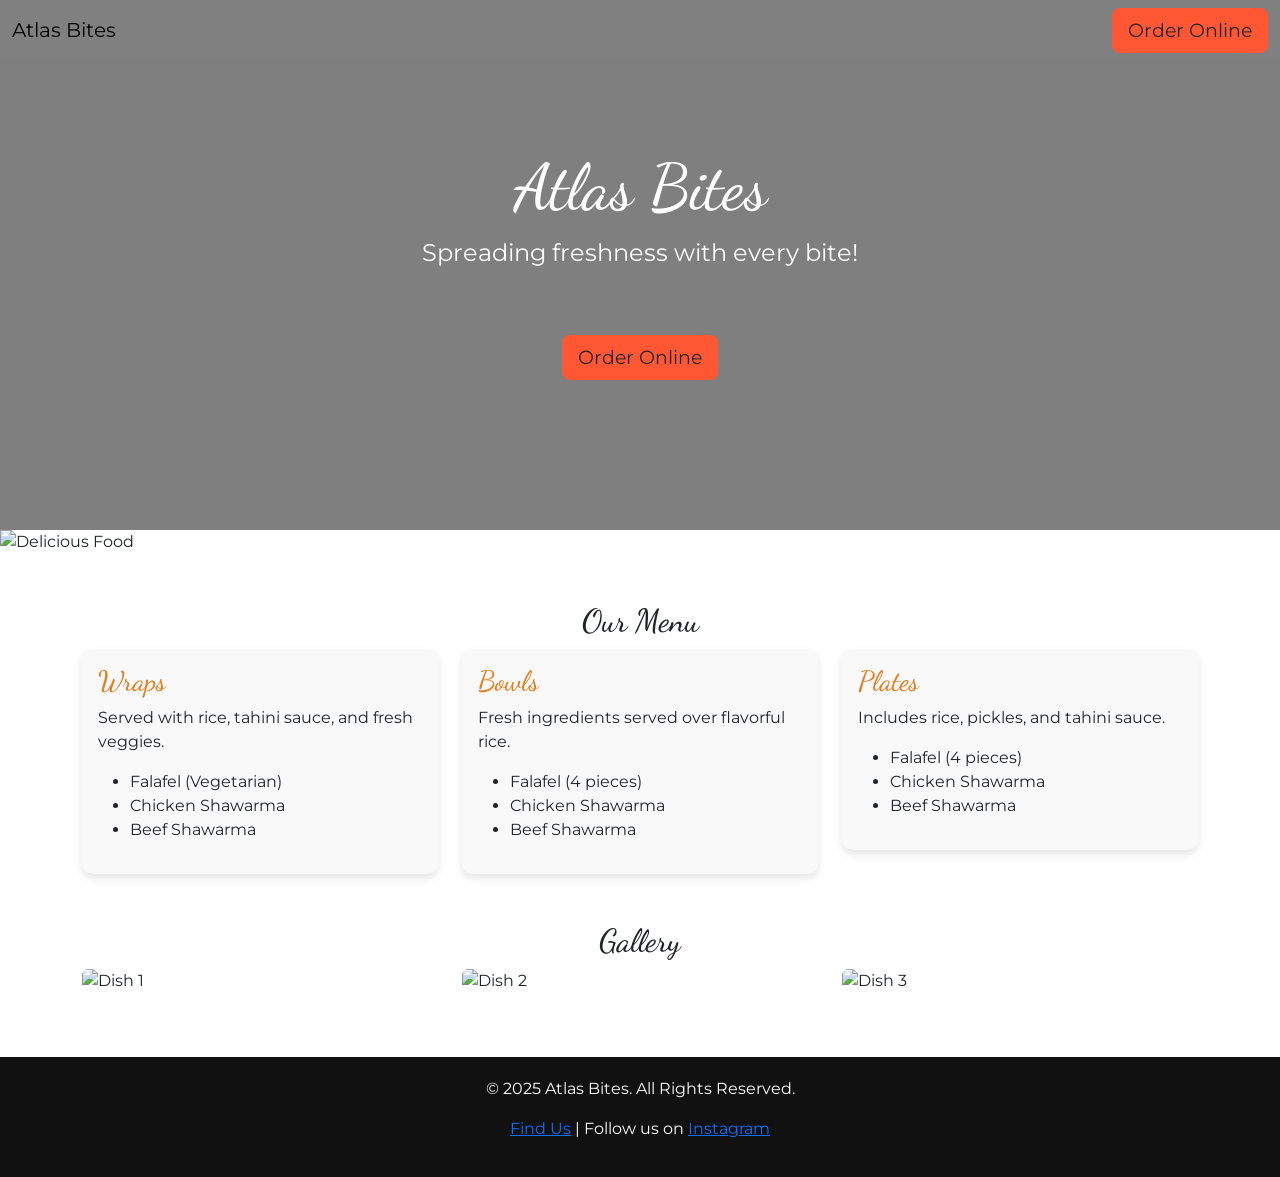
==== chat.html @ 41b6a377 "Updated Navbar & main image" ====
<!DOCTYPE html>
<html lang="en">
<head>
    <meta charset="UTF-8">
    <meta name="viewport" content="width=device-width, initial-scale=1">
    <title>Atlas Bites</title>
    <link href="https://cdn.jsdelivr.net/npm/bootstrap@5.3.0/dist/css/bootstrap.min.css" rel="stylesheet">
    <link href="https://fonts.googleapis.com/css2?family=Dancing+Script:wght@400;700&family=Montserrat:wght@400;700&display=swap" rel="stylesheet">
    <style>
        body {
            font-family: 'Montserrat', sans-serif;
        }
        h1, h2, h3 {
            font-family: 'Dancing Script', cursive;
        }
        .navbar {
            background: grey;
        }
        .hero {
            background: url('https://atlasbitesfoodtruck.com/wp-content/uploads/2024/07/Ext.jpeg') center/cover no-repeat;
            color: white;
            padding: 150px 20px;
            text-align: center;
            position: relative;
        }
        .hero::before {
            content: '';
            position: absolute;
            top: 0; left: 0; right: 0; bottom: 0;
            background: rgba(0, 0, 0, 0.5);
            z-index: 0;
        }
        .hero-content {
            position: relative;
            z-index: 1;
        }
        .hero h1 {
            font-size: 4rem;
        }
        .hero p {
            font-size: 1.5rem;
        }
        .menu-card {
            border: none;
            background: #f9f9f9;
            border-radius: 10px;
            box-shadow: 0 4px 8px rgba(0, 0, 0, 0.1);
        }
        .menu-card h3 {
            color: #e67e22;
        }
        .btn-order {
            background-color: #ff5733;
            border: none;
            font-size: 1.2rem;
        }
        .btn-order:hover {
            background-color: #e74c3c;
        }
        footer {
            background: #111;
            color: white;
            padding: 20px 0;
        }
    </style>
</head>
<body>
    <nav class="navbar fixed-top">
        <div class="container-fluid">
            <a class="navbar-brand" href="#">Atlas Bites</a>
                        <a href="https://order.getrevi.com/atlas-bites-1477" class="btn btn-order btn-lg">Order Online</a>

            <!--
            <button class="navbar-toggler" type="button" data-bs-toggle="collapse" data-bs-target="#navbarNav">
                <span class="navbar-toggler-icon"></span>
            </button>
            <div class="collapse navbar-collapse" id="navbarNav">
                <ul class="navbar-nav ms-auto">
                    <li class="nav-item"><a class="nav-link" href="#menu">Menu</a></li>
                    <li class="nav-item"><a class="nav-link" href="#gallery">Gallery</a></li>
                    <li class="nav-item"><a class="nav-link" href="#contact">Contact</a></li>
                </ul>
            </div>
            -->
        </div>
    </nav>

    <header class="hero">
        <div class="hero-content">
            <h1>Atlas Bites</h1>
            <p>Spreading freshness with every bite!</p>
            <br/> <br/>
            <a href="https://order.getrevi.com/atlas-bites-1477" class="btn btn-order btn-lg">Order Online</a>
        </div>
    </header>

    <!-- Full-width Image Section -->
    <section class="full-width-image">
        <img src="https://img.cdn4dd.com/cdn-cgi/image/fit=cover,width=1000,height=300,format=auto,quality=80/https://doordash-static.s3.amazonaws.com/media/store/header/1237aa59-29a7-4658-9473-f503c4140899.jpg" alt="Delicious Food" class="img-fluid w-100">
    </section>

    <section id="menu" class="container my-5">
        <h2 class="text-center">Our Menu</h2>
        <div class="row">
            <div class="col-md-4">
                <div class="menu-card p-3">
                    <h3>Wraps</h3>
                    <p>Served with rice, tahini sauce, and fresh veggies.</p>
                    <ul>
                        <li>Falafel (Vegetarian)</li>
                        <li>Chicken Shawarma</li>
                        <li>Beef Shawarma</li>
                    </ul>
                </div>
            </div>
            <div class="col-md-4">
                <div class="menu-card p-3">
                    <h3>Bowls</h3>
                    <p>Fresh ingredients served over flavorful rice.</p>
                    <ul>
                        <li>Falafel (4 pieces)</li>
                        <li>Chicken Shawarma</li>
                        <li>Beef Shawarma</li>
                    </ul>
                </div>
            </div>
            <div class="col-md-4">
                <div class="menu-card p-3">
                    <h3>Plates</h3>
                    <p>Includes rice, pickles, and tahini sauce.</p>
                    <ul>
                        <li>Falafel (4 pieces)</li>
                        <li>Chicken Shawarma</li>
                        <li>Beef Shawarma</li>
                    </ul>
                </div>
            </div>
        </div>
    </section>

    <section id="gallery" class="container my-5">
        <h2 class="text-center">Gallery</h2>
        <div class="row">
            <div class="col-md-4">
                <img src="https://atlasbitesfoodtruck.com/wp-content/uploads/2024/10/PXL_20240929_0123244415.jpg" alt="Dish 1" class="img-fluid rounded mb-3">
            </div>
            <div class="col-md-4">
                <img src="https://atlasbitesfoodtruck.com/wp-content/uploads/2024/10/PXL_20240811_2122103394-1320x1753.jpg" alt="Dish 2" class="img-fluid rounded mb-3">
            </div>
            <div class="col-md-4">
                <img src="https://atlasbitesfoodtruck.com/wp-content/uploads/2024/10/PXL_20240929_0123244415.jpg" alt="Dish 3" class="img-fluid rounded mb-3">
            </div>
        </div>
    </section>

    <footer>
        <div class="container text-center">
            <p>&copy; 2025 Atlas Bites. All Rights Reserved.</p>
            <p><a href="https://www.google.com/maps/place/Atlas+Bites/@37.7707821,-122.3940148,17z/data=!3m1!4b1!4m6!3m5!1s0x808f7ff0ec2d5685:0x342c058bae33bd88!8m2!3d37.7707779!4d-122.3914399!16s%2Fg%2F11y5wcykhs?entry=ttu&g_ep=EgoyMDI1MDExNS4wIKXMDSoASAFQAw%3D%3D" target="_blank">Find Us</a> | Follow us on <a href="https://www.instagram.com/atlas_bites/ ">Instagram</a></p>
        </div>
    </footer>

    <script src="https://cdn.jsdelivr.net/npm/bootstrap@5.3.0/dist/js/bootstrap.bundle.min.js"></script>
</body>
</html>
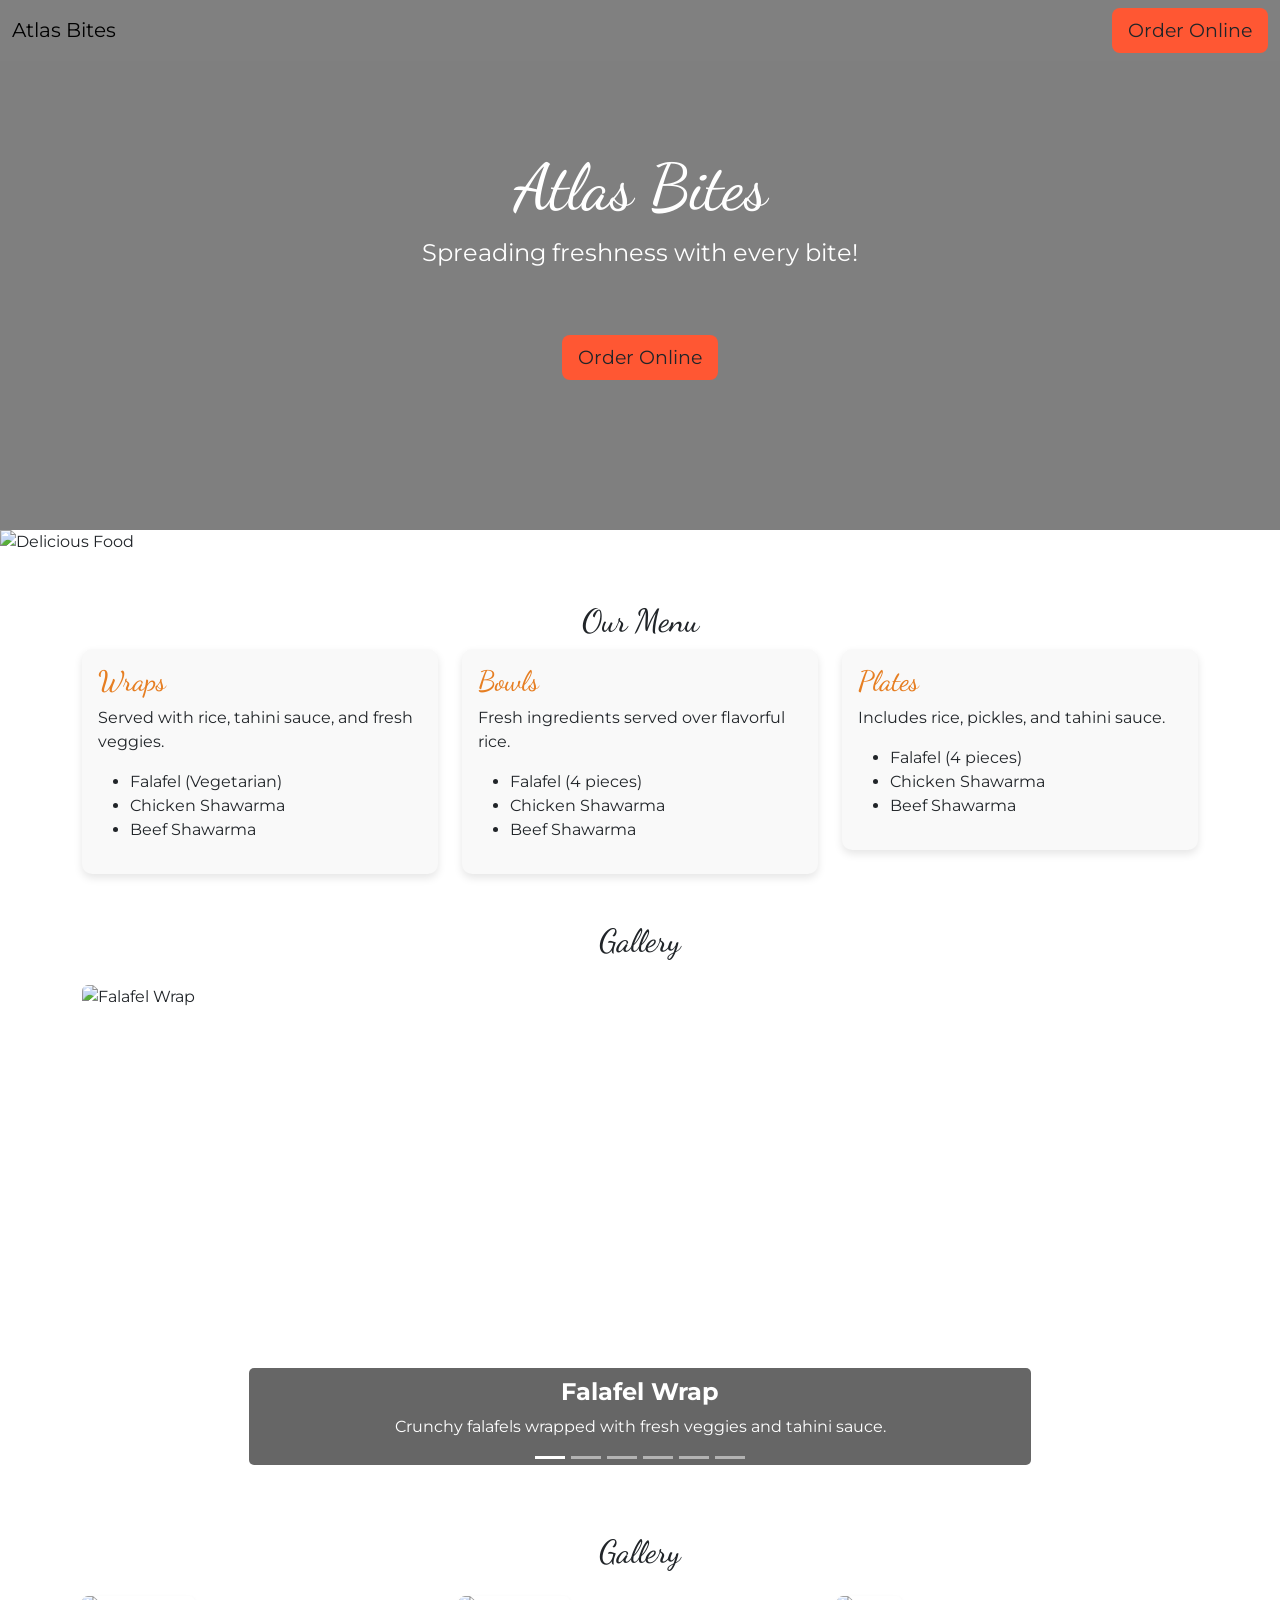
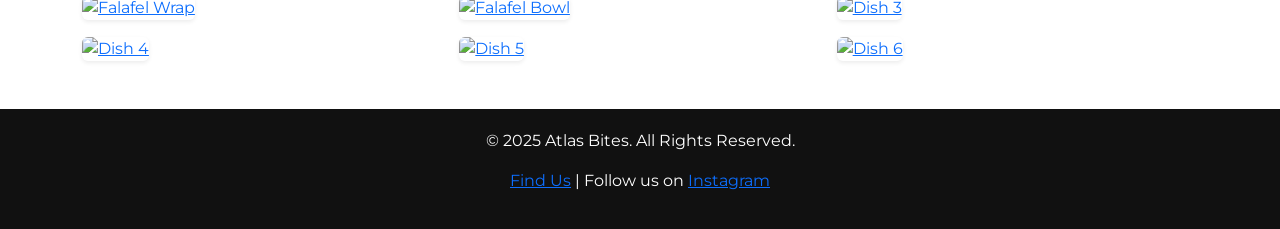
==== commit 4b06cbdc: "Added Carousel Fixed Gallery pictures" ====
--- a/chat.html
+++ b/chat.html
@@ -62,6 +62,32 @@
             color: white;
             padding: 20px 0;
         }
+        #gallery4 img {
+    transition: transform 0.3s ease-in-out;
+}
+#gallery4 img:hover {
+    transform: scale(1.05);
+}
+    #gallery .carousel-item img {
+    height: 500px; /* Adjust to fit your layout */
+    object-fit: cover;
+    border-radius: 10px;
+}
+
+.carousel-caption {
+    background: rgba(0, 0, 0, 0.6); /* Dark overlay for readability */
+    padding: 10px;
+    border-radius: 5px;
+}
+.carousel-caption h5 {
+    font-size: 1.5rem;
+    font-weight: bold;
+}
+.carousel-caption p {
+    font-size: 1rem;
+}
+    
+    
     </style>
 </head>
 <body>
@@ -138,20 +164,176 @@
         </div>
     </section>
 
-    <section id="gallery" class="container my-5">
-        <h2 class="text-center">Gallery</h2>
-        <div class="row">
-            <div class="col-md-4">
-                <img src="https://atlasbitesfoodtruck.com/wp-content/uploads/2024/10/PXL_20240929_0123244415.jpg" alt="Dish 1" class="img-fluid rounded mb-3">
-            </div>
-            <div class="col-md-4">
-                <img src="https://atlasbitesfoodtruck.com/wp-content/uploads/2024/10/PXL_20240811_2122103394-1320x1753.jpg" alt="Dish 2" class="img-fluid rounded mb-3">
-            </div>
-            <div class="col-md-4">
-                <img src="https://atlasbitesfoodtruck.com/wp-content/uploads/2024/10/PXL_20240929_0123244415.jpg" alt="Dish 3" class="img-fluid rounded mb-3">
-            </div>
-        </div>
-    </section>
+
+<section id="gallery" class="container my-5">
+    <h2 class="text-center mb-4">Gallery</h2>
+    <div id="galleryCarousel" class="carousel slide" data-bs-ride="carousel">
+        
+        <!-- Indicators -->
+        <div class="carousel-indicators">
+            <button type="button" data-bs-target="#galleryCarousel" data-bs-slide-to="0" class="active"></button>
+            <button type="button" data-bs-target="#galleryCarousel" data-bs-slide-to="1"></button>
+            <button type="button" data-bs-target="#galleryCarousel" data-bs-slide-to="2"></button>
+            <button type="button" data-bs-target="#galleryCarousel" data-bs-slide-to="3"></button>
+            <button type="button" data-bs-target="#galleryCarousel" data-bs-slide-to="4"></button>
+            <button type="button" data-bs-target="#galleryCarousel" data-bs-slide-to="5"></button>
+        </div>
+
+        <!-- Carousel Items -->
+        <div class="carousel-inner">
+            <div class="carousel-item active">
+                <img src="https://lh3.googleusercontent.com/eik5itx_2-xG-3v-65cLgHfN0I5_AABry6eFWAaEjzH28Kd3rEI9MUqm2z5mnYriUInRmoznuA3V0tOt=s265-w265-h265 " class="d-block w-100 rounded" alt="Falafel Wrap">
+                <div class="carousel-caption d-none d-md-block">
+                    <h5>Falafel Wrap</h5>
+                    <p>Crunchy falafels wrapped with fresh veggies and tahini sauce.</p>
+                </div>
+            </div>
+            <div class="carousel-item">
+                <img src="https://lh3.googleusercontent.com/KzyPBMZM3Hbl9LE9YayP52LOGe_an5tlnQ4gH8uawosSKAmszMRq1ZFWXhkHJH9INf32NobJcoFzqr7K=s265-w265-h265" class="d-block w-100 rounded" alt="Chicken Shawarma">
+                <div class="carousel-caption d-none d-md-block">
+                    <h5>Chicken Shawarma</h5>
+                    <p>Marinated chicken, perfectly grilled and served over rice.</p>
+                </div>
+            </div>
+            <div class="carousel-item">
+                <img src="https://lh3.googleusercontent.com/GktOfw4BSkoB-1Ka0WzoZMDVZoJxHvSCgMfRYD6MFqnxFYHDyICEJUe6HmfOhpfnxcbUwWQFZ0pQ4lFx=s265-w265-h265" class="d-block w-100 rounded" alt="Beef Shawarma">
+                <div class="carousel-caption d-none d-md-block">
+                    <h5>Beef Shawarma</h5>
+                    <p>Slow-roasted beef with Mediterranean spices, served with pita.</p>
+                </div>
+            </div>
+            <div class="carousel-item">
+                <img src="https://lh3.googleusercontent.com/0M6LZBCOfVjy4QAX6rcOjcOcIi_dJdvSap_Gp6cnUt6nBEiQzShtDaYRdBG5tPvRvslmYk3VzGsonTgi=s265-w265-h265" class="d-block w-100 rounded" alt="Hummus">
+                <div class="carousel-caption d-none d-md-block">
+                    <h5>Hummus</h5>
+                    <p>Creamy blend of chickpeas, tahini, and olive oil, served with pita.</p>
+                </div>
+            </div>
+            <div class="carousel-item">
+                <img src="https://lh3.googleusercontent.com/v5IWiEzqjpTzfG44lK8sQgu1Zb6ixOy_mN3pxbUuSFLvPu_TwksTSBZcxt2gRRaRDaZNaHhpSwq34e4b=s265-w265-h265" class="d-block w-100 rounded" alt="Lentil Soup">
+                <div class="carousel-caption d-none d-md-block">
+                    <h5>Lentil Soup</h5>
+                    <p>Comforting lentil soup with fresh herbs and spices.</p>
+                </div>
+            </div>
+            <div class="carousel-item">
+                <img src="https://lh3.googleusercontent.com/-b-OsTQvsOnscytm6seUZ8RTiS6bLI_QxC2e5sI71WlmO01LpAvvLFb3DvtgUiTFIpNhdED93TxcdEb6=s265-w265-h265" class="d-block w-100 rounded" alt="Atlas Salad">
+                <div class="carousel-caption d-none d-md-block">
+                    <h5>Atlas Salad</h5>
+                    <p>A refreshing mix of cucumbers, tomatoes, olives, and feta cheese.</p>
+                </div>
+            </div>
+        </div>
+
+        <!-- Carousel Controls -->
+        <button class="carousel-control-prev" type="button" data-bs-target="#galleryCarousel" data-bs-slide="prev">
+            <span class="carousel-control-prev-icon"></span>
+        </button>
+        <button class="carousel-control-next" type="button" data-bs-target="#galleryCarousel" data-bs-slide="next">
+            <span class="carousel-control-next-icon"></span>
+        </button>
+    </div>
+</section>
+
+    
+    
+<section id="gallery4" class="container my-5">
+    <h2 class="text-center mb-4">Gallery</h2>
+    <div class="row g-3">
+        <div class="col-6 col-md-4">
+            <a href="https://lh3.googleusercontent.com/eik5itx_2-xG-3v-65cLgHfN0I5_AABry6eFWAaEjzH28Kd3rEI9MUqm2z5mnYriUInRmoznuA3V0tOt=s265-w265-h265" data-bs-toggle="modal" data-bs-target="#imageModal1">
+                <img src="https://lh3.googleusercontent.com/eik5itx_2-xG-3v-65cLgHfN0I5_AABry6eFWAaEjzH28Kd3rEI9MUqm2z5mnYriUInRmoznuA3V0tOt=s265-w265-h265" class="img-fluid rounded shadow-sm" alt="Falafel Wrap">
+            </a>
+        </div>
+        <div class="col-6 col-md-4">
+            <a href="https://lh3.googleusercontent.com/KzyPBMZM3Hbl9LE9YayP52LOGe_an5tlnQ4gH8uawosSKAmszMRq1ZFWXhkHJH9INf32NobJcoFzqr7K=s265-w265-h265" data-bs-toggle="modal" data-bs-target="#imageModal2">
+                <img src="https://lh3.googleusercontent.com/KzyPBMZM3Hbl9LE9YayP52LOGe_an5tlnQ4gH8uawosSKAmszMRq1ZFWXhkHJH9INf32NobJcoFzqr7K=s265-w265-h265" class="img-fluid rounded shadow-sm" alt="Falafel Bowl">
+            </a>
+        </div>
+        <div class="col-6 col-md-4">
+            <a href="https://lh3.googleusercontent.com/0aHqvVw6A1TWtKuq4Hl_7W5fvCvWSZ1VzPk_jXXTA_msVzFCva8PJP4ONXD1vtYJZkn85LjTrJoZAG7E=s265-w265-h265" data-bs-toggle="modal" data-bs-target="#imageModal3">
+                <img src="https://lh3.googleusercontent.com/0aHqvVw6A1TWtKuq4Hl_7W5fvCvWSZ1VzPk_jXXTA_msVzFCva8PJP4ONXD1vtYJZkn85LjTrJoZAG7E=s265-w265-h265" class="img-fluid rounded shadow-sm" alt="Dish 3">
+            </a>
+        </div>
+        <div class="col-6 col-md-4">
+            <a href="https://lh3.googleusercontent.com/9CGG9ltsTcuKVM0-JNoALIp_n1_e8TVpEGCovPWBnO7RVyBYwmX5MMn2cZTbTDNTVsWHqe2WEda8I5w6uQ=s265-w265-h265" data-bs-toggle="modal" data-bs-target="#imageModal4">
+                <img src="https://lh3.googleusercontent.com/9CGG9ltsTcuKVM0-JNoALIp_n1_e8TVpEGCovPWBnO7RVyBYwmX5MMn2cZTbTDNTVsWHqe2WEda8I5w6uQ=s265-w265-h265" class="img-fluid rounded shadow-sm" alt="Dish 4">
+            </a>
+        </div>      
+        <div class="col-6 col-md-4">
+            <a href="https://lh3.googleusercontent.com/0C_ffzu5BsunVQooxHfheABoV5-zSjIIGGOmnHJl7f7X2pf0564BYPeJwt0eq0FrM0-CYu18ooidK7v8=s265-w265-h265" data-bs-toggle="modal" data-bs-target="#imageModal5">
+                <img src="https://lh3.googleusercontent.com/r2wfzWiMiZ4ONJmJljsX99_gLv5w_z1OxenUf7NMPTnSWxQ3nuAOegs0C4SboODoNHSLH8tr-jXnoIjwXQ=s265-w265-h265" class="img-fluid rounded shadow-sm" alt="Dish 5">
+            </a>
+        </div>    
+        <div class="col-6 col-md-4">
+            <a href="https://lh3.googleusercontent.com/Q4PheDxhhVsZ8H4_x_pXvDkPyPuvYjEJjUCjRp4O3arVbthLf_8lsFUBCnzuvK2D6mxN_3wlIkhBIT2Flg=s265-w265-h265" data-bs-toggle="modal" data-bs-target="#imageModal6">
+                <img src="https://lh3.googleusercontent.com/3oJY7su2FG4F7nkNBwQmw6_x83vpY91ryUVHAisb_KCGdPpebfaasXJuZs-VUa0dpFkVd5_32TfmirJVgA=s265-w265-h265" class="img-fluid rounded shadow-sm" alt="Dish 6">
+            </a>
+        </div>
+        
+    </div>
+</section>
+
+<!-- Image Modals -->
+<div class="modal fade" id="imageModal1" tabindex="-1" aria-hidden="true">
+    <div class="modal-dialog modal-dialog-centered">
+        <div class="modal-content">
+            <div class="modal-body">
+                <img src="https://lh3.googleusercontent.com/eik5itx_2-xG-3v-65cLgHfN0I5_AABry6eFWAaEjzH28Kd3rEI9MUqm2z5mnYriUInRmoznuA3V0tOt=s265-w265-h265 " class="img-fluid" alt="Dish 1">
+            </div>
+        </div>
+    </div>
+</div>
+
+<div class="modal fade" id="imageModal2" tabindex="-1" aria-hidden="true">
+    <div class="modal-dialog modal-dialog-centered">
+        <div class="modal-content">
+            <div class="modal-body">
+                <img src="https://lh3.googleusercontent.com/KzyPBMZM3Hbl9LE9YayP52LOGe_an5tlnQ4gH8uawosSKAmszMRq1ZFWXhkHJH9INf32NobJcoFzqr7K=s265-w265-h265" class="img-fluid" alt="Falafel Bowl">
+            </div>
+        </div>
+    </div>
+</div>
+
+<div class="modal fade" id="imageModal3" tabindex="-1" aria-hidden="true">
+    <div class="modal-dialog modal-dialog-centered">
+        <div class="modal-content">
+            <div class="modal-body">
+                <img src="https://lh3.googleusercontent.com/0aHqvVw6A1TWtKuq4Hl_7W5fvCvWSZ1VzPk_jXXTA_msVzFCva8PJP4ONXD1vtYJZkn85LjTrJoZAG7E=s265-w265-h265" class="img-fluid" alt="Dish 3">
+            </div>
+        </div>
+    </div>
+</div>
+
+<div class="modal fade" id="imageModal4" tabindex="-1" aria-hidden="true">
+    <div class="modal-dialog modal-dialog-centered">
+        <div class="modal-content">
+            <div class="modal-body">
+                <img src="https://lh3.googleusercontent.com/9CGG9ltsTcuKVM0-JNoALIp_n1_e8TVpEGCovPWBnO7RVyBYwmX5MMn2cZTbTDNTVsWHqe2WEda8I5w6uQ=s265-w265-h265" class="img-fluid" alt="Dish 4">
+            </div>
+        </div>
+    </div>
+</div>
+
+<div class="modal fade" id="imageModal5" tabindex="-1" aria-hidden="true">
+    <div class="modal-dialog modal-dialog-centered">
+        <div class="modal-content">
+            <div class="modal-body">
+                <img src="https://lh5.googleusercontent.com/p/AF1QipNPlyoiOHbzLkgfOja8efmyp1RLO_H3WQigfTXK=w243-h304-n-k-no-nu" class="img-fluid" alt="Dish 5">
+            </div>
+        </div>
+    </div>
+</div>
+
+<div class="modal fade" id="imageModal6" tabindex="-1" aria-hidden="true">
+    <div class="modal-dialog modal-dialog-centered">
+        <div class="modal-content">
+            <div class="modal-body">
+                <img src="https://lh3.googleusercontent.com/ZPcrnX8gq1EkZr5Wn4SyhZc5XzfKyyvmem3yiDLFAC4ZNB5sxn4Re2aTImqdEjltverKxjz3DpSqRjWL=s265-w265-h265" class="img-fluid" alt="Dish 6">
+            </div>
+        </div>
+    </div>
+</div>
 
     <footer>
         <div class="container text-center">
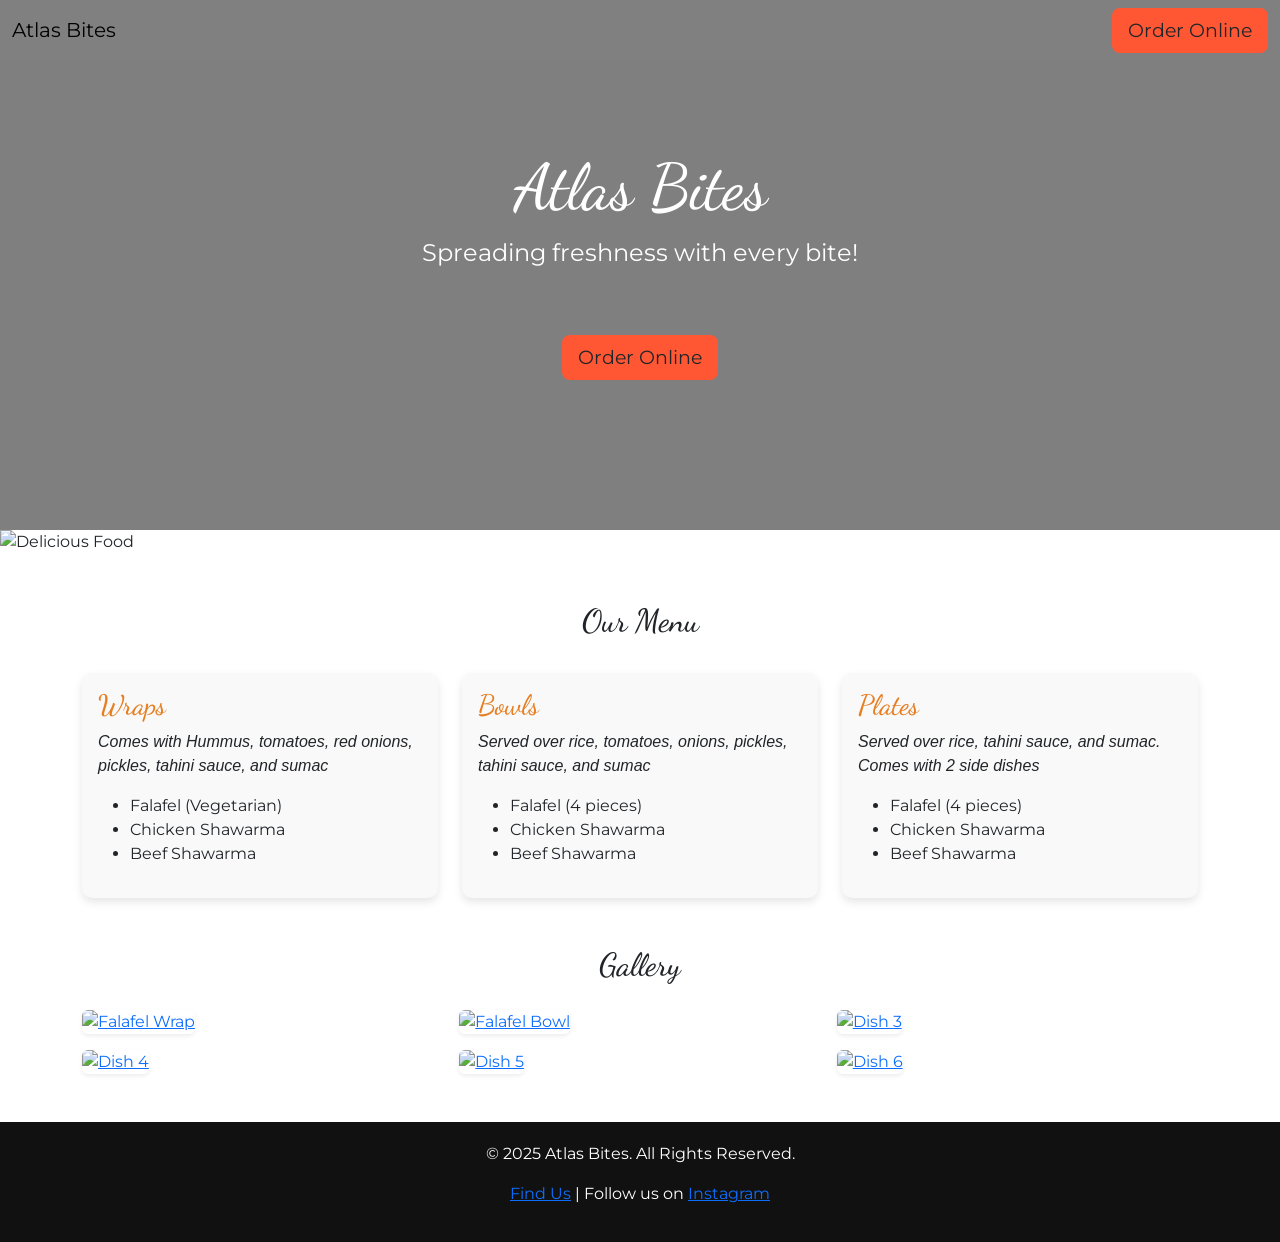
==== commit 5d86f2b9: "removed carousel" ====
--- a/chat.html
+++ b/chat.html
@@ -63,33 +63,15 @@
             padding: 20px 0;
         }
         #gallery4 img {
-    transition: transform 0.3s ease-in-out;
-}
-#gallery4 img:hover {
-    transform: scale(1.05);
-}
-    #gallery .carousel-item img {
-    height: 500px; /* Adjust to fit your layout */
-    object-fit: cover;
-    border-radius: 10px;
-}
-
-.carousel-caption {
-    background: rgba(0, 0, 0, 0.6); /* Dark overlay for readability */
-    padding: 10px;
-    border-radius: 5px;
-}
-.carousel-caption h5 {
-    font-size: 1.5rem;
-    font-weight: bold;
-}
-.carousel-caption p {
-    font-size: 1rem;
-}
-    
+            transition: transform 0.3s ease-in-out;
+        }
+        #gallery img:hover {
+            transform: scale(1.05);
+        }  
     
     </style>
 </head>
+    
 <body>
     <nav class="navbar fixed-top">
         <div class="container-fluid">
@@ -126,12 +108,12 @@
     </section>
 
     <section id="menu" class="container my-5">
-        <h2 class="text-center">Our Menu</h2>
+        <h2 class="text-center">Our Menu</h2> <br/> 
         <div class="row">
             <div class="col-md-4">
                 <div class="menu-card p-3">
                     <h3>Wraps</h3>
-                    <p>Served with rice, tahini sauce, and fresh veggies.</p>
+                    <p><i>Comes with Hummus, tomatoes, red onions, pickles, tahini sauce, and sumac</i></p>
                     <ul>
                         <li>Falafel (Vegetarian)</li>
                         <li>Chicken Shawarma</li>
@@ -142,7 +124,7 @@
             <div class="col-md-4">
                 <div class="menu-card p-3">
                     <h3>Bowls</h3>
-                    <p>Fresh ingredients served over flavorful rice.</p>
+                    <p><i>Served over rice, tomatoes, onions, pickles, tahini sauce, and sumac</i>  </p>
                     <ul>
                         <li>Falafel (4 pieces)</li>
                         <li>Chicken Shawarma</li>
@@ -153,7 +135,7 @@
             <div class="col-md-4">
                 <div class="menu-card p-3">
                     <h3>Plates</h3>
-                    <p>Includes rice, pickles, and tahini sauce.</p>
+                    <p><i>Served over rice, tahini sauce, and sumac. Comes with 2 side dishes</i></p>
                     <ul>
                         <li>Falafel (4 pieces)</li>
                         <li>Chicken Shawarma</li>
@@ -163,82 +145,9 @@
             </div>
         </div>
     </section>
-
-
+    
 <section id="gallery" class="container my-5">
     <h2 class="text-center mb-4">Gallery</h2>
-    <div id="galleryCarousel" class="carousel slide" data-bs-ride="carousel">
-        
-        <!-- Indicators -->
-        <div class="carousel-indicators">
-            <button type="button" data-bs-target="#galleryCarousel" data-bs-slide-to="0" class="active"></button>
-            <button type="button" data-bs-target="#galleryCarousel" data-bs-slide-to="1"></button>
-            <button type="button" data-bs-target="#galleryCarousel" data-bs-slide-to="2"></button>
-            <button type="button" data-bs-target="#galleryCarousel" data-bs-slide-to="3"></button>
-            <button type="button" data-bs-target="#galleryCarousel" data-bs-slide-to="4"></button>
-            <button type="button" data-bs-target="#galleryCarousel" data-bs-slide-to="5"></button>
-        </div>
-
-        <!-- Carousel Items -->
-        <div class="carousel-inner">
-            <div class="carousel-item active">
-                <img src="https://lh3.googleusercontent.com/eik5itx_2-xG-3v-65cLgHfN0I5_AABry6eFWAaEjzH28Kd3rEI9MUqm2z5mnYriUInRmoznuA3V0tOt=s265-w265-h265 " class="d-block w-100 rounded" alt="Falafel Wrap">
-                <div class="carousel-caption d-none d-md-block">
-                    <h5>Falafel Wrap</h5>
-                    <p>Crunchy falafels wrapped with fresh veggies and tahini sauce.</p>
-                </div>
-            </div>
-            <div class="carousel-item">
-                <img src="https://lh3.googleusercontent.com/KzyPBMZM3Hbl9LE9YayP52LOGe_an5tlnQ4gH8uawosSKAmszMRq1ZFWXhkHJH9INf32NobJcoFzqr7K=s265-w265-h265" class="d-block w-100 rounded" alt="Chicken Shawarma">
-                <div class="carousel-caption d-none d-md-block">
-                    <h5>Chicken Shawarma</h5>
-                    <p>Marinated chicken, perfectly grilled and served over rice.</p>
-                </div>
-            </div>
-            <div class="carousel-item">
-                <img src="https://lh3.googleusercontent.com/GktOfw4BSkoB-1Ka0WzoZMDVZoJxHvSCgMfRYD6MFqnxFYHDyICEJUe6HmfOhpfnxcbUwWQFZ0pQ4lFx=s265-w265-h265" class="d-block w-100 rounded" alt="Beef Shawarma">
-                <div class="carousel-caption d-none d-md-block">
-                    <h5>Beef Shawarma</h5>
-                    <p>Slow-roasted beef with Mediterranean spices, served with pita.</p>
-                </div>
-            </div>
-            <div class="carousel-item">
-                <img src="https://lh3.googleusercontent.com/0M6LZBCOfVjy4QAX6rcOjcOcIi_dJdvSap_Gp6cnUt6nBEiQzShtDaYRdBG5tPvRvslmYk3VzGsonTgi=s265-w265-h265" class="d-block w-100 rounded" alt="Hummus">
-                <div class="carousel-caption d-none d-md-block">
-                    <h5>Hummus</h5>
-                    <p>Creamy blend of chickpeas, tahini, and olive oil, served with pita.</p>
-                </div>
-            </div>
-            <div class="carousel-item">
-                <img src="https://lh3.googleusercontent.com/v5IWiEzqjpTzfG44lK8sQgu1Zb6ixOy_mN3pxbUuSFLvPu_TwksTSBZcxt2gRRaRDaZNaHhpSwq34e4b=s265-w265-h265" class="d-block w-100 rounded" alt="Lentil Soup">
-                <div class="carousel-caption d-none d-md-block">
-                    <h5>Lentil Soup</h5>
-                    <p>Comforting lentil soup with fresh herbs and spices.</p>
-                </div>
-            </div>
-            <div class="carousel-item">
-                <img src="https://lh3.googleusercontent.com/-b-OsTQvsOnscytm6seUZ8RTiS6bLI_QxC2e5sI71WlmO01LpAvvLFb3DvtgUiTFIpNhdED93TxcdEb6=s265-w265-h265" class="d-block w-100 rounded" alt="Atlas Salad">
-                <div class="carousel-caption d-none d-md-block">
-                    <h5>Atlas Salad</h5>
-                    <p>A refreshing mix of cucumbers, tomatoes, olives, and feta cheese.</p>
-                </div>
-            </div>
-        </div>
-
-        <!-- Carousel Controls -->
-        <button class="carousel-control-prev" type="button" data-bs-target="#galleryCarousel" data-bs-slide="prev">
-            <span class="carousel-control-prev-icon"></span>
-        </button>
-        <button class="carousel-control-next" type="button" data-bs-target="#galleryCarousel" data-bs-slide="next">
-            <span class="carousel-control-next-icon"></span>
-        </button>
-    </div>
-</section>
-
-    
-    
-<section id="gallery4" class="container my-5">
-    <h2 class="text-center mb-4">Gallery</h2>
     <div class="row g-3">
         <div class="col-6 col-md-4">
             <a href="https://lh3.googleusercontent.com/eik5itx_2-xG-3v-65cLgHfN0I5_AABry6eFWAaEjzH28Kd3rEI9MUqm2z5mnYriUInRmoznuA3V0tOt=s265-w265-h265" data-bs-toggle="modal" data-bs-target="#imageModal1">
@@ -261,12 +170,12 @@
             </a>
         </div>      
         <div class="col-6 col-md-4">
-            <a href="https://lh3.googleusercontent.com/0C_ffzu5BsunVQooxHfheABoV5-zSjIIGGOmnHJl7f7X2pf0564BYPeJwt0eq0FrM0-CYu18ooidK7v8=s265-w265-h265" data-bs-toggle="modal" data-bs-target="#imageModal5">
+            <a href="https://lh3.googleusercontent.com/r2wfzWiMiZ4ONJmJljsX99_gLv5w_z1OxenUf7NMPTnSWxQ3nuAOegs0C4SboODoNHSLH8tr-jXnoIjwXQ=s265-w265-h265" data-bs-toggle="modal" data-bs-target="#imageModal5">
                 <img src="https://lh3.googleusercontent.com/r2wfzWiMiZ4ONJmJljsX99_gLv5w_z1OxenUf7NMPTnSWxQ3nuAOegs0C4SboODoNHSLH8tr-jXnoIjwXQ=s265-w265-h265" class="img-fluid rounded shadow-sm" alt="Dish 5">
             </a>
         </div>    
         <div class="col-6 col-md-4">
-            <a href="https://lh3.googleusercontent.com/Q4PheDxhhVsZ8H4_x_pXvDkPyPuvYjEJjUCjRp4O3arVbthLf_8lsFUBCnzuvK2D6mxN_3wlIkhBIT2Flg=s265-w265-h265" data-bs-toggle="modal" data-bs-target="#imageModal6">
+            <a href="https://lh3.googleusercontent.com/3oJY7su2FG4F7nkNBwQmw6_x83vpY91ryUVHAisb_KCGdPpebfaasXJuZs-VUa0dpFkVd5_32TfmirJVgA=s265-w265-h265" data-bs-toggle="modal" data-bs-target="#imageModal6">
                 <img src="https://lh3.googleusercontent.com/3oJY7su2FG4F7nkNBwQmw6_x83vpY91ryUVHAisb_KCGdPpebfaasXJuZs-VUa0dpFkVd5_32TfmirJVgA=s265-w265-h265" class="img-fluid rounded shadow-sm" alt="Dish 6">
             </a>
         </div>
@@ -319,7 +228,7 @@
     <div class="modal-dialog modal-dialog-centered">
         <div class="modal-content">
             <div class="modal-body">
-                <img src="https://lh5.googleusercontent.com/p/AF1QipNPlyoiOHbzLkgfOja8efmyp1RLO_H3WQigfTXK=w243-h304-n-k-no-nu" class="img-fluid" alt="Dish 5">
+                <img src="https://lh3.googleusercontent.com/r2wfzWiMiZ4ONJmJljsX99_gLv5w_z1OxenUf7NMPTnSWxQ3nuAOegs0C4SboODoNHSLH8tr-jXnoIjwXQ=s265-w265-h265" class="img-fluid" alt="Dish 5">
             </div>
         </div>
     </div>
@@ -329,7 +238,7 @@
     <div class="modal-dialog modal-dialog-centered">
         <div class="modal-content">
             <div class="modal-body">
-                <img src="https://lh3.googleusercontent.com/ZPcrnX8gq1EkZr5Wn4SyhZc5XzfKyyvmem3yiDLFAC4ZNB5sxn4Re2aTImqdEjltverKxjz3DpSqRjWL=s265-w265-h265" class="img-fluid" alt="Dish 6">
+                <img src="https://lh3.googleusercontent.com/3oJY7su2FG4F7nkNBwQmw6_x83vpY91ryUVHAisb_KCGdPpebfaasXJuZs-VUa0dpFkVd5_32TfmirJVgA=s265-w265-h265" class="img-fluid" alt="Dish 6">
             </div>
         </div>
     </div>
